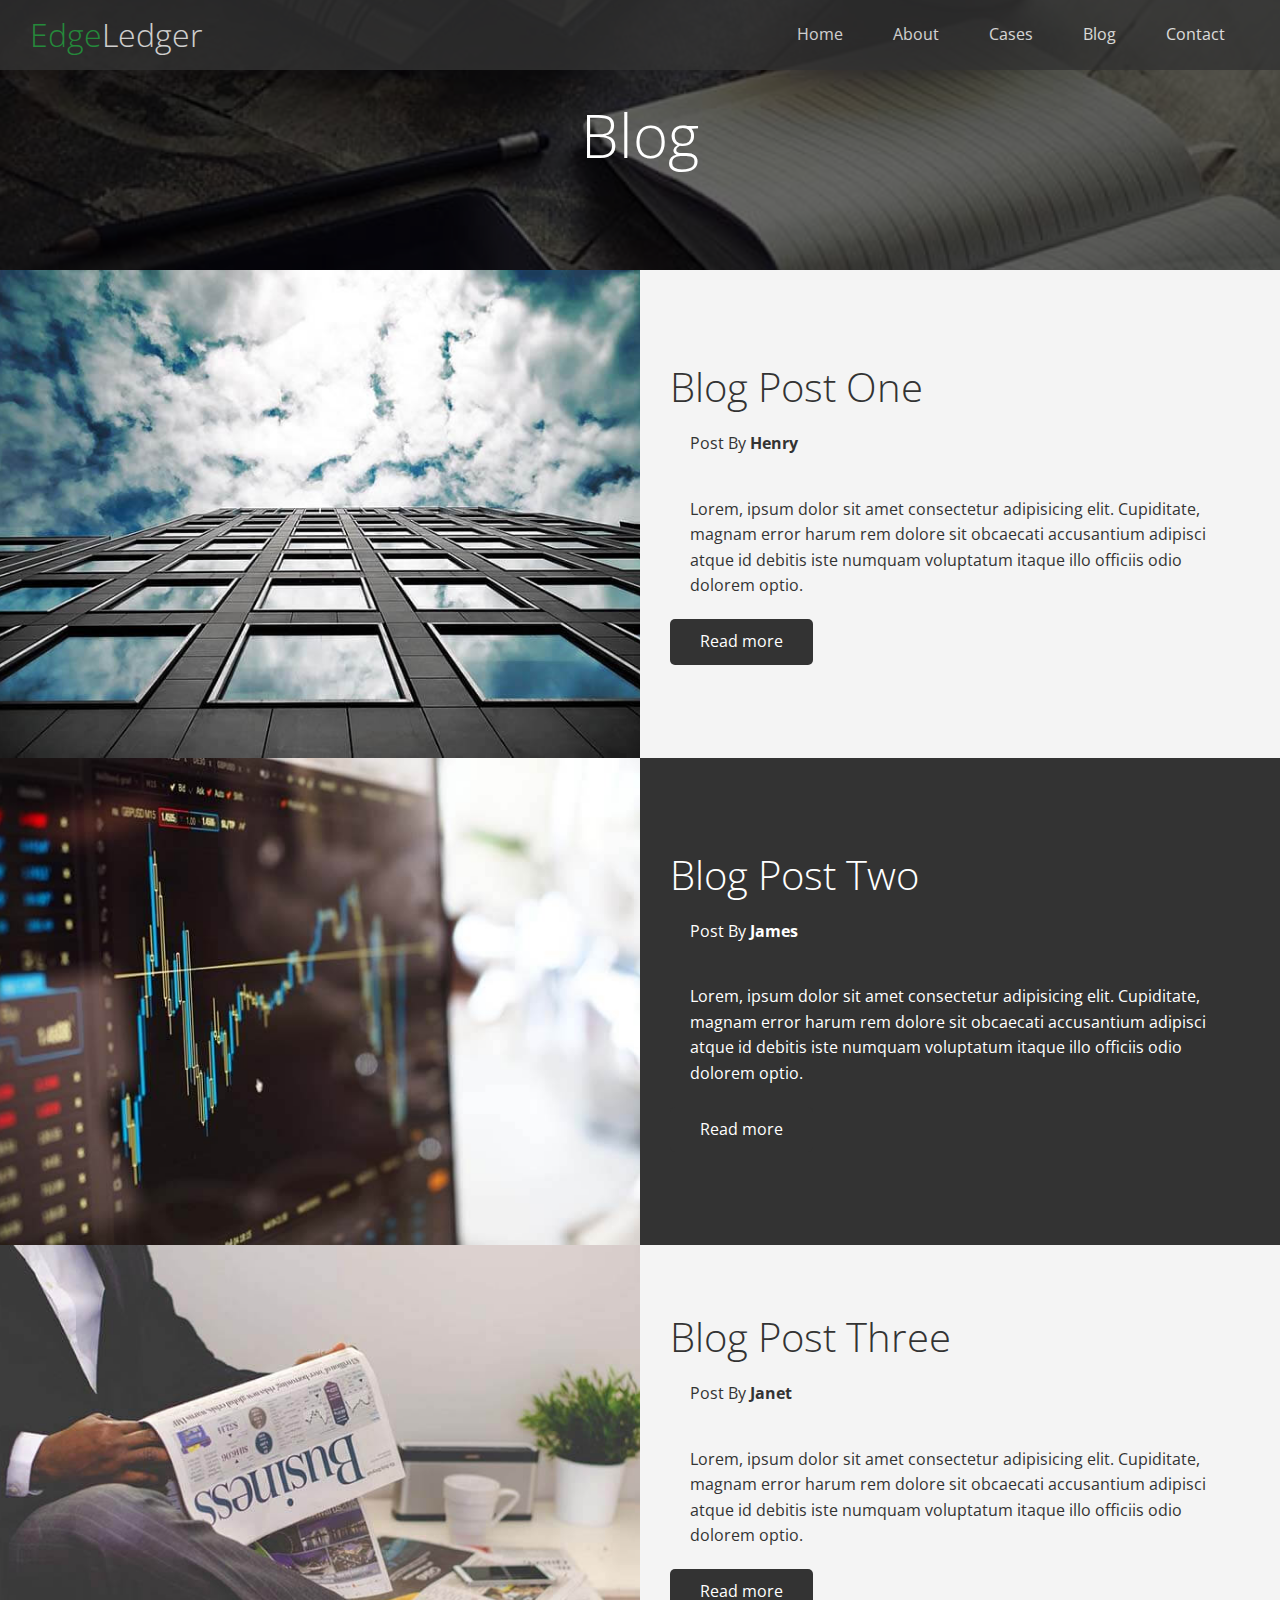
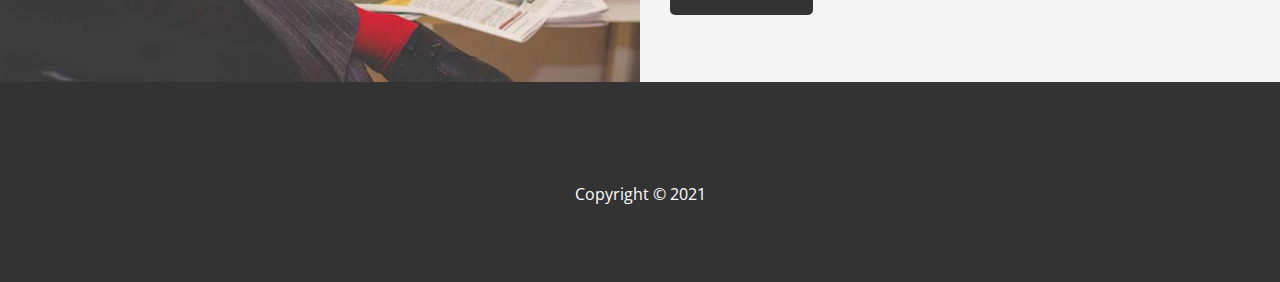
==== blog.html @ e52103c6 "adding and styling some blog posts" ====
<!DOCTYPE html>
<html lang="en">

<head>
    <meta charset="UTF-8">
    <meta name="viewport" content="width=device-width, initial-scale=1.0">
    <link rel="stylesheet" href="css/style.css">
    <link rel="stylesheet" href="css/utilities.css">
    <link rel="stylesheet" href="https://cdnjs.cloudflare.com/ajax/libs/font-awesome/5.15.1/css/all.min.css"
        integrity="sha512-+4zCK9k+qNFUR5X+cKL9EIR+ZOhtIloNl9GIKS57V1MyNsYpYcUrUeQc9vNfzsWfV28IaLL3i96P9sdNyeRssA=="
        crossorigin="anonymous" />
    <title>Read Our Blog</title>
</head>

<body id="home">

    <header class="hero blog">
        <div id="navbar" class="navbar">
            <h1 class="logo">
                <span class="text-primary"><i class="fas fa-book-open"></i>Edge</span>Ledger
            </h1>
            <nav>
                <ul>
                    <li><a href="index.html">Home</a></li>
                    <li><a href="index.html#about">About</a></li>
                    <li><a href="index.html#cases">Cases</a></li>
                    <li><a href="index.html#blog">Blog</a></li>
                    <li><a href="index.html#contact">Contact</a></li>
                </ul>
            </nav>
        </div>

        <div class="content">
            <h1>Blog</h1>

        </div>

    </header>

    <main>

        <article class=" flex-columns">
            <div class="row">
                <div class="column">
                    <div class="column-1">
                        <img src="images/blog/blog1.jpg" alt="">
                    </div>
                </div>
                <div class="column">
                    <div class="column-2 bg-light">

                        <h2>Blog Post One</h2>
                        <p class="meta">
                            <i class="fas fa-user"></i> Post By <strong>Henry</strong>
                        </p>
                        <p>Lorem, ipsum dolor sit amet consectetur adipisicing elit. Cupiditate, magnam error harum rem
                            dolore sit obcaecati accusantium adipisci atque id debitis iste numquam voluptatum itaque
                            illo officiis odio dolorem optio.</p>
                        <a href="post.html" class="btn btn-dark">
                            <i class="fas fa-chevron"></i> Read more
                        </a>
                    </div>
                </div>
            </div>
        </article>

        <article class=" flex-columns">
            <div class="row">
                <div class="column">
                    <div class="column-1">
                        <img src="images/blog/blog3.jpg" alt="">
                    </div>
                </div>
                <div class="column">
                    <div class="column-2 bg-dark">

                        <h2>Blog Post Two</h2>
                        <p class="meta">
                            <i class="fas fa-user"></i> Post By <strong>James</strong>
                        </p>
                        <p>Lorem, ipsum dolor sit amet consectetur adipisicing elit. Cupiditate, magnam error harum rem
                            dolore sit obcaecati accusantium adipisci atque id debitis iste numquam voluptatum itaque
                            illo officiis odio dolorem optio.</p>
                        <a href="post.html" class="btn btn-dark">
                            <i class="fas fa-chevron"></i> Read more
                        </a>
                    </div>
                </div>
            </div>
        </article>

        <article class=" flex-columns">
            <div class="row">
                <div class="column">
                    <div class="column-1">
                        <img src="images/blog/blog2.jpg" alt="">
                    </div>
                </div>
                <div class="column">
                    <div class="column-2 bg-light">

                        <h2>Blog Post Three</h2>
                        <p class="meta">
                            <i class="fas fa-user"></i> Post By <strong>Janet</strong>
                        </p>
                        <p>Lorem, ipsum dolor sit amet consectetur adipisicing elit. Cupiditate, magnam error harum rem
                            dolore sit obcaecati accusantium adipisci atque id debitis iste numquam voluptatum itaque
                            illo officiis odio dolorem optio.</p>
                        <a href="post.html" class="btn btn-dark">
                            <i class="fas fa-chevron"></i> Read more
                        </a>
                    </div>
                </div>
            </div>
        </article>
    </main>

    <footer class="footer bg-dark">
        <div class="social">
            <a href="#"><i class="fab fa-facebook fa-2x"></i></a>
            <a href="#"><i class="fab fa-youtube fa-2x"></i></a>
            <a href="#"><i class="fab fa-twitter fa-2x"></i></a>
            <a href="#"><i class="fab fa-linkedin fa-2x"></i></a>
        </div>
        <p>Copyright &copy; 2021</p>
    </footer>
</body>

</html>
---- css/style.css ----
@import url("https://fonts.googleapis.com/css2?family=Open+Sans:wght@300&display=swap");

* {
    box-sizing: border-box;
    padding: 0;
    margin: 0;
}

body {
    font-family: "Open Sans", sans-serif;
    background: #fff;
    color: #333;
    line-height: 1.6;
}

ul {
    list-style: none;
}

a {
    color: #333;
    text-decoration: none;
}

h1,
h2 {
    font-weight: 300;
    line-height: 1.2;
}

p {
    margin: 10px 0;
}

img {
    width: 100%;
}

/*Navbar*/
.navbar {
    display: flex;
    align-items: center;
    justify-content: space-between;
    background-color: #333;
    color: white;
    opacity: 0.8;
    width: 100%;
    height: 70px;
    position: fixed;
    top: 0px;
    padding: 0 30px;
}

.navbar a {
    color: #fff;
    padding: 10px 20px;
    margin: 0 5px;
}

.navbar a:hover {
    border-bottom: #28a745 2px solid;
}

.navbar ul {
    display: flex;
}

.navbar logo {
    font-weight: 400;
}

/*Header*/
.hero {
    background: url("../images/home/showcase.jpg") no-repeat center center/cover;
    height: 100vh;
    position: relative;
    color: #fff;
}

.hero .content {
    display: flex;
    flex-direction: column;
    align-items: center;
    justify-content: center;
    text-align: center;
    height: 100%;
    padding: 0 20px;
}

.hero .content h1 {
    font-size: 60px;
}

.hero .content p {
    font-size: 25px;
    max-width: 600px;
    margin: 20px 0 30px;
}

.hero::before {
    content: "";
    position: absolute;
    top: 0;
    left: 0;
    width: 100%;
    height: 100%;
    background: rgba(0, 0, 0, 0.6);
}

.hero * {
    z-index: 10;
}

.hero.blog {
    background: url("../images/home/blog.jpg") no-repeat center center/cover;
    height: 30vh;
}

/* Icon */
.icons {
    padding: 30px;
}

.icons h3 {
    font-weight: bold;
    margin-bottom: 15px;
}

.icons i {
    background-color: #28a745;
    color: #fff;
    padding: 1rem;
    border-radius: 50%;
    margin-bottom: 15px;
}

.cases img:hover {
    opacity: 0.7;
}

.team img {
    border-radius: 50%;
    width: 100%;
    height: 100%;
}

/* Callback Form*/

.callback-form {
    width: 100%;
    padding: 20px 0;
}

.callback-form label {
    display: block;
    margin-bottom: 5px;
}

.callback-form .form-control {
    margin-bottom: 15px;
}

.callback-form input {
    width: 100%;
    padding: 4px;
    height: 40px;
    border: #f5f5f5 1px solid;
}

.callback-form input:focus {
    outline-color: #28a745;
}

.callback-form .btn {
    padding: 12px 0;
    margin-top: 20px;
}

/* Footer */
.footer {
    display: flex;
    flex-direction: column;
    align-items: center;
    justify-content: center;
    text-align: center;
    height: 200px;
}

.footer a {
    color: #fff;
}

.footer a:hover {
    color: #28a745;
}

.footer .social > * {
    margin-right: 30px;
}

/* Post */
.post {
    padding: 50px 30px;
}

.post h2 {
    font-size: 40px;
    margin-bottom: 20px;
    padding-bottom: 10px;
    border-bottom: #ccc solid 1px;
}

.post .meta {
    margin-bottom: 30px;
}

.post img {
    width: 300px;
    border-radius: 50%;
    display: block;
    margin: 0 auto 30px;
}

/* Mobile */
@media (max-width: 768px) {
    .navbar {
        flex-direction: column;
        height: 120px;
        padding: 20px;
    }

    .navbar a {
        padding: 10px 10px;
        margin: 0 3px;
    }

    .flex-items {
        flex-direction: column;
    }

    .flex-columns .column,
    .flex-grid .column {
        flex: 100%;
        min-width: 100%;
    }

    .team img {
        width: 60%;
    }
}
---- css/utilities.css ----
/* Text Colors */
.text-primary {
    color: #28a745;
}

.text-secondary {
    color: #0284d0;
}

/* Button */
.btn {
    cursor: pointer;
    display: inline-block;
    padding: 10px 30px;
    color: #fff;
    background-color: #28a745;
    border: none;
    border-radius: 5px;
}

.btn:hover {
    opacity: 0.9;
}

.btn-primary,
.bg-primary {
    background: #28a745;
    color: #fff;
}

.btn-secondary,
.bg-secondary {
    background: #0284d0;
    color: #fff;
}

.btn-dark,
.bg-dark {
    background: #333;
    color: #fff;
}

.btn-light,
.bg-light {
    background: #f4f4f4;
    color: #333;
}

/* Flex items */
.flex-items {
    display: flex;
    text-align: center;
    justify-content: center;
    align-items: center;
    height: 100%;
}

.btn-outline {
    background: transparent;
    border: 1px solid #fff;
}

.flex-items > div {
    padding: 20px;
}

/* Flex Columns */
.flex-columns.flex-reverse .row {
    flex-direction: row-reverse;
}

.flex-columns .row {
    display: flex;
    flex-direction: row;
    flex-wrap: wrap;
    width: 100%;
}

.flex-columns .column {
    display: flex;
    flex-direction: column;
    flex-basis: 100%;
    flex: 1;
}

.flex-columns .column .column-1,
.flex-columns .column .column-2 {
    height: 100%;
}

.flex-columns img {
    width: 100%;
    height: 100%;
    object-fit: cover;
}

.flex-columns .column-2 {
    display: flex;
    flex-direction: column;
    align-items: flex-start;
    justify-content: center;
    padding: 30px;
}

.flex-columns h2 {
    font-size: 40px;
    font-weight: 100;
}

.flex-columns h4 {
    margin-bottom: 10px;
}

.flex-columns p {
    margin: 20px;
}

/* Section header */
.section-header {
    padding: 30px;
    display: flex;
    flex-direction: column;
    align-items: center;
    justify-content: center;
    text-align: center;
}

.section-header h2 {
    font-size: 40px;
    margin: 20px 0;
}

.section-padding {
    padding: 20px 20px 40px;
}

/* Flex Grid */
.flex-grid .row {
    display: flex;
    flex-wrap: wrap;
    padding: 0 40px;
}

.flex-grid .column {
    flex: 25%;
    max-width: 20%;
    padding: 0 4px;
}
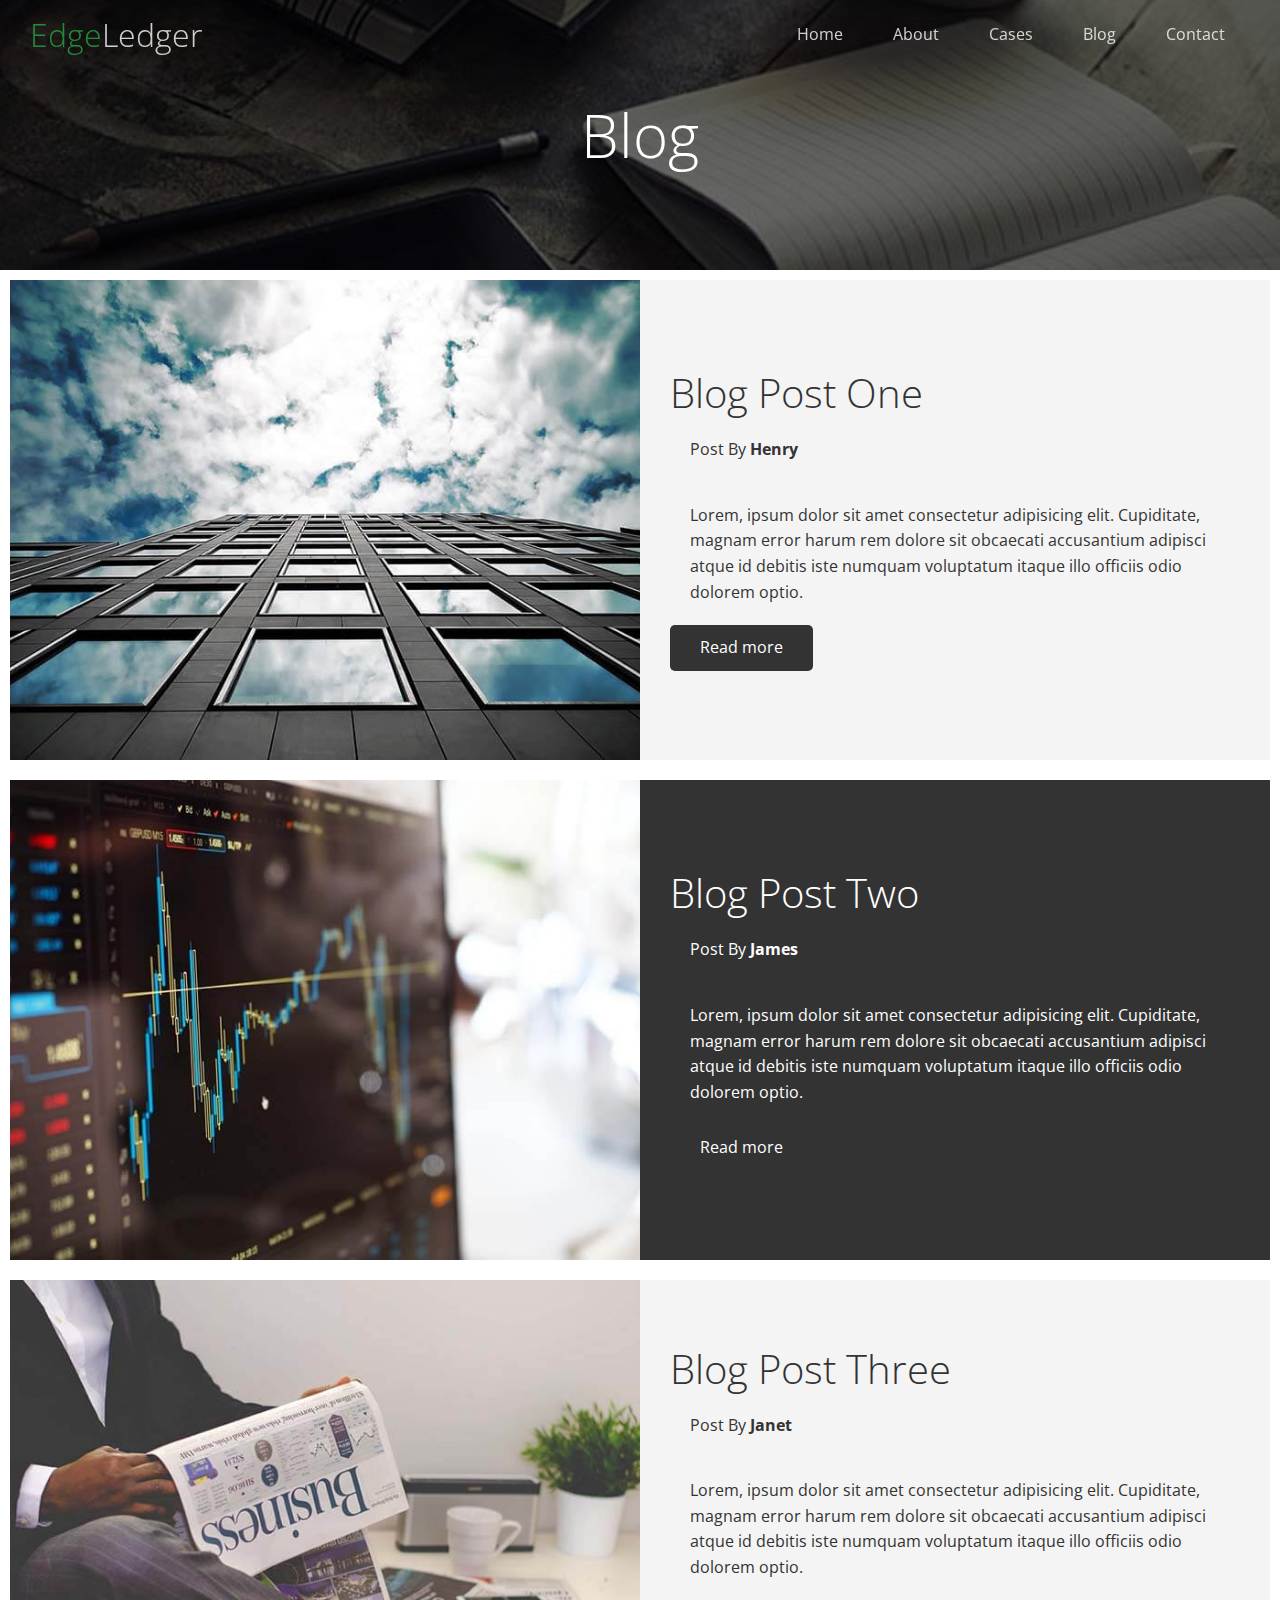
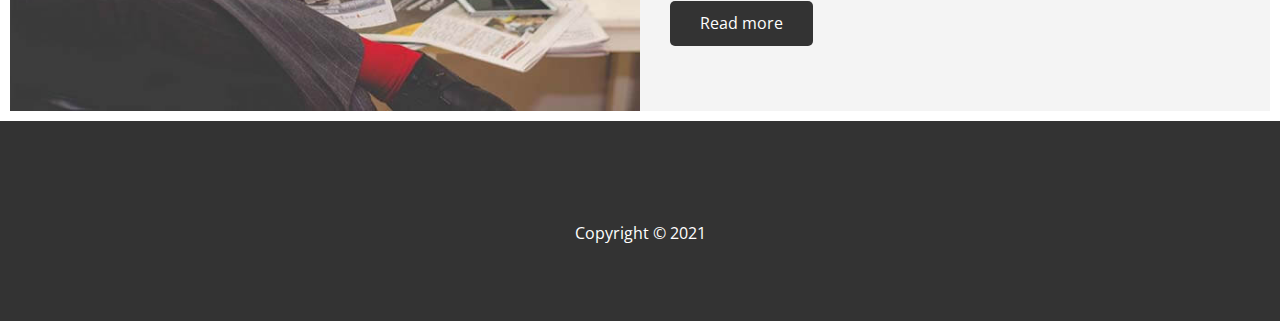
==== commit b0f89f69: "adding lightbox effects" ====
--- a/blog.html
+++ b/blog.html
@@ -15,7 +15,7 @@
 <body id="home">
 
     <header class="hero blog">
-        <div id="navbar" class="navbar">
+        <div id="navbar" class="navbar top">
             <h1 class="logo">
                 <span class="text-primary"><i class="fas fa-book-open"></i>Edge</span>Ledger
             </h1>
@@ -124,6 +124,28 @@
         </div>
         <p>Copyright &copy; 2021</p>
     </footer>
+
+    <script>
+        // adding some script to hide the navbar when scrolling down
+        const navbar = document.getElementById('navbar');
+        let scrolled = false;
+
+        window.onscroll = function () {
+            if (window.pageYOffset > 100) {
+                navbar.classList.remove('top');
+                if (!scrolled) {
+                    navbar.style.transform = 'translateY(-70px)';
+                }
+                setTimeout(function () {
+                    navbar.style.transform = 'translateY(0)';
+                    scrolled = true;
+                }, 200);
+            } else {
+                navbar.classList.add('top');
+                scrolled = false;
+            }
+        }
+    </script>
 </body>
 
 </html>--- a/css/style.css
+++ b/css/style.css
@@ -49,6 +49,11 @@
     position: fixed;
     top: 0px;
     padding: 0 30px;
+    transition: 0.5s;
+}
+
+.navbar.top {
+    background: transparent;
 }
 
 .navbar a {
--- a/css/utilities.css
+++ b/css/utilities.css
@@ -146,3 +146,9 @@
     max-width: 20%;
     padding: 0 4px;
 }
+
+/* Article */
+article {
+    padding: 10px;
+    margin: auto;
+}
